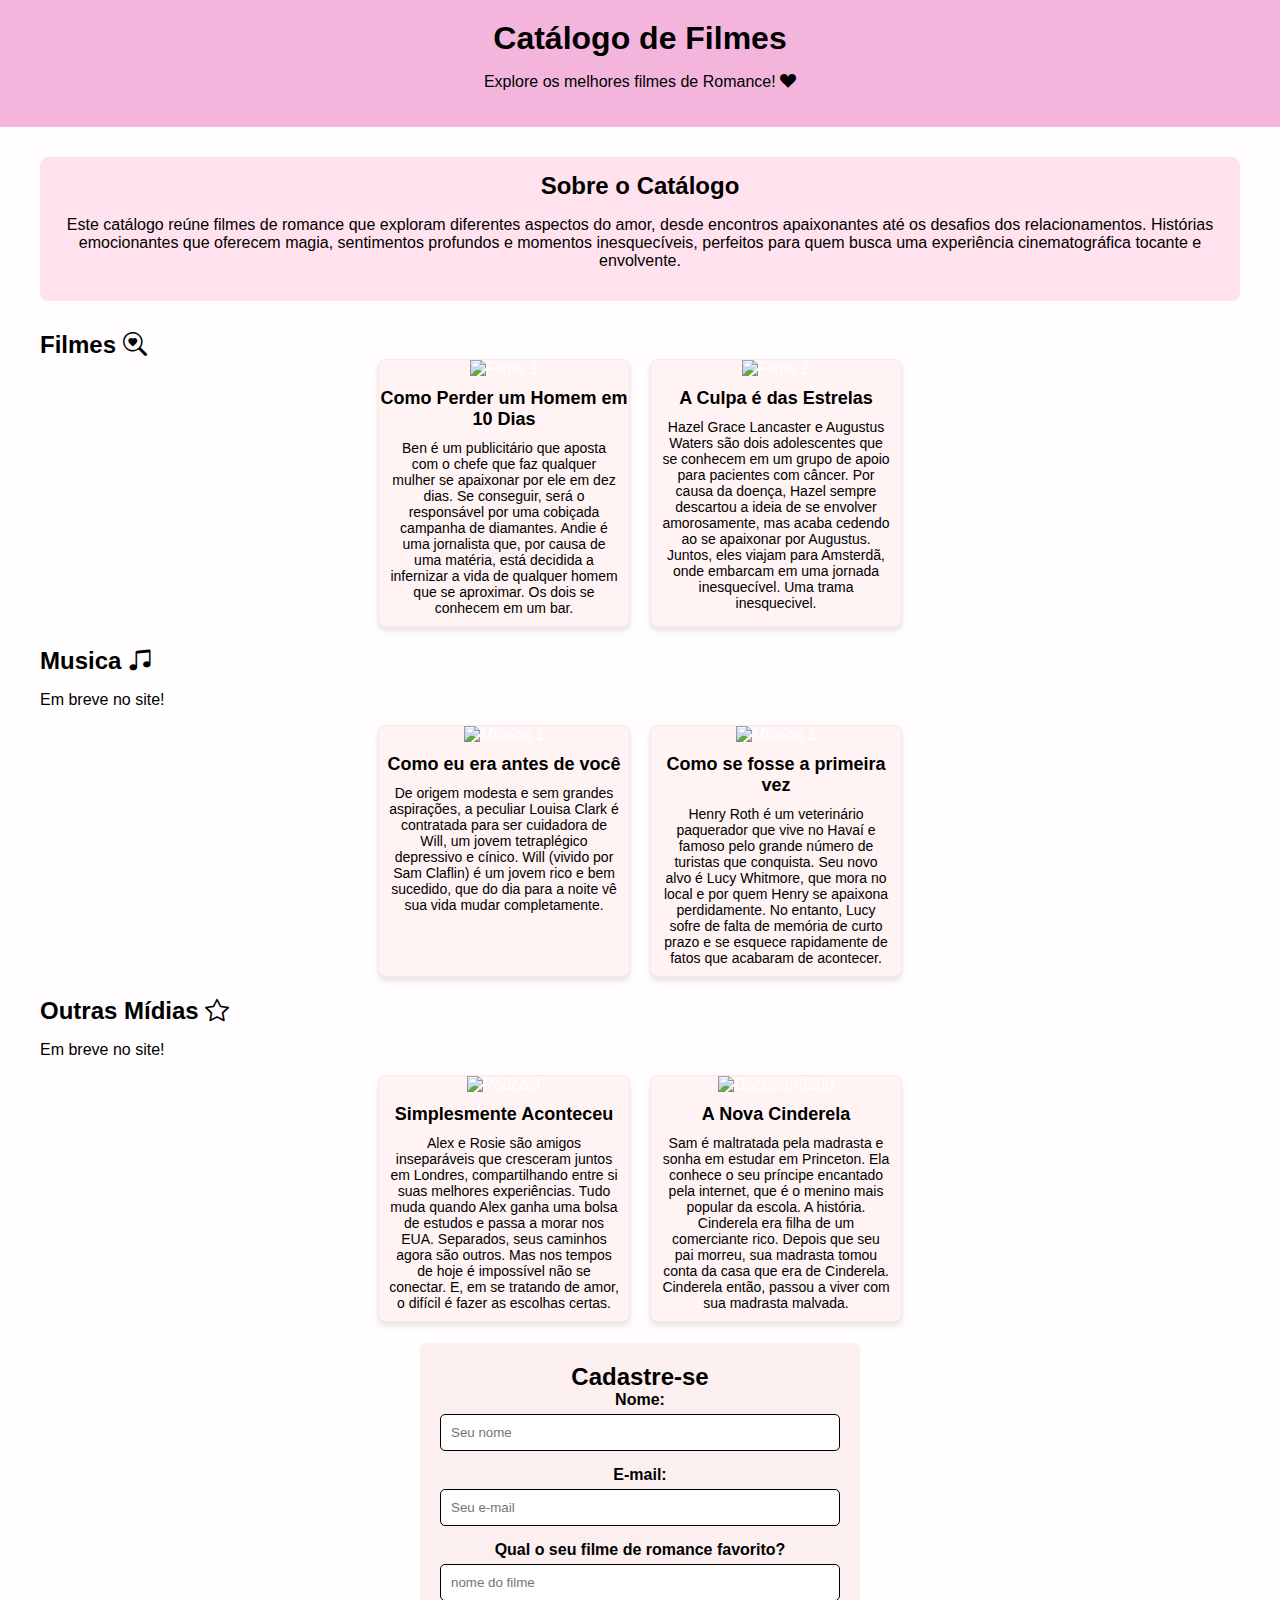
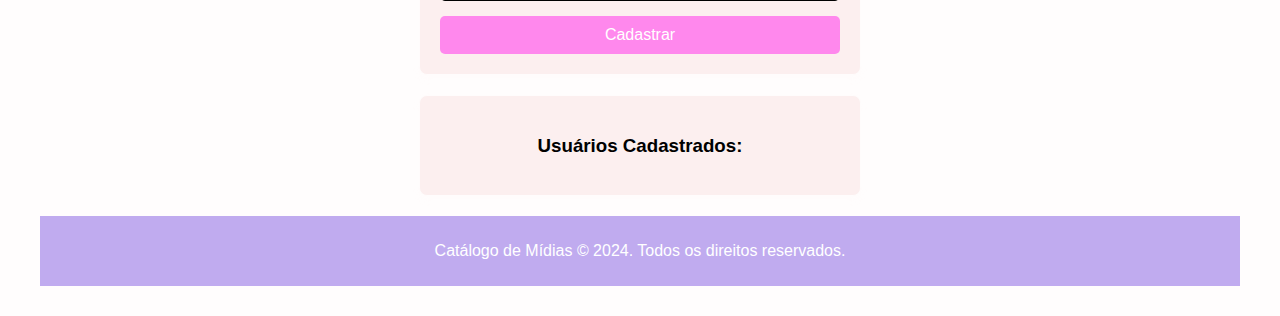
==== index_Luiza.html @ 7877fc31 "README" ====
<!DOCTYPE html>
<html lang="pt-br">
<head>
    <meta charset="UTF-8">
    <meta name="viewport" content="width=device-width, initial-scale=1.0">
    <title>Catálogo de Mídias</title>
    <link href="https://cdn.jsdelivr.net/npm/bootstrap-icons/font/bootstrap-icons.css" rel="stylesheet">
    <link rel="stylesheet" href="css/Styles_Luiza.css">
    <script src="js/script.js"></script>
</head>
<body>
    <header>
        <h1>Catálogo de Filmes</h1>
        <p>Explore os melhores filmes de Romance! <i class="bi bi-suit-heart-fill"></i></p>
    </header>

    <div class="container">
        <section class="intro">
            <h2>Sobre o Catálogo</h2>
            <p>Este catálogo reúne filmes de romance que exploram diferentes aspectos do amor, desde encontros apaixonantes até os desafios dos relacionamentos. Histórias emocionantes que oferecem magia, sentimentos profundos e momentos inesquecíveis, perfeitos para quem busca uma experiência cinematográfica tocante e envolvente.</p>
        </section>

        <section class="category">
            <h2>Filmes <i class="bi bi-search-heart"></i></h2>
            <div class="grid">
                <div class="card">
                    <a href="https://youtu.be/3IDeifYOCvM?feature=shared" target="_blank">
                    <img src="https://i0.wp.com/www.cinemadebuteco.com.br/wp-content/uploads/2016/06/filmes-de-romance-dos-anos-2000-como-perder-um-homem-em-dez-dias.jpg" alt="Filme 1" width="300">
                    </a>
                    <h3>Como Perder um Homem em 10 Dias</h3>
                    <p>Ben é um publicitário que aposta com o chefe que faz qualquer mulher se apaixonar por ele em dez dias. Se conseguir, será o responsável por uma cobiçada campanha de diamantes.
                        Andie é uma jornalista que, por causa de uma matéria, está decidida a infernizar a vida de qualquer homem que se aproximar. Os dois se conhecem em um bar.</p>
                </div>
                <div class="card">
                    <a href="https://youtu.be/lFOOZJ1UChg?feature=shared" target="_blank">
                    <img src="https://i.pinimg.com/236x/8b/e1/f4/8be1f44589e36cc24a31ab609db480d3.jpg" alt="Filme 2" width="300">
                    </a>
                    <h3>A Culpa é das Estrelas</h3>
                    <p>Hazel Grace Lancaster e Augustus Waters são dois adolescentes que se conhecem em um grupo de apoio para pacientes com câncer. 
                        Por causa da doença, Hazel sempre descartou a ideia de se envolver amorosamente, mas acaba cedendo ao se apaixonar por Augustus. Juntos, eles viajam para Amsterdã, onde embarcam em uma jornada inesquecível. Uma trama inesquecivel.</p>
                </div>
            </div>
        </section>

        <section class="category">
            <h2>Musica <i class="bi bi-music-note-beamed"></i></h2>
            <p>Em breve no site!</p>
            <div class="grid">
                <div class="card">
                    <a href="https://youtu.be/PnqUs3xiAVI?feature=shared" target="_blank">
                    <img src="https://br.web.img3.acsta.net/c_310_420/pictures/16/02/03/19/11/303307.jpg" alt="Música 1" width="300">
                    </a>
                    <h3>Como eu era antes de você</h3>
                    <p>De origem modesta e sem grandes aspirações, a peculiar Louisa Clark é contratada para ser cuidadora de Will, um jovem tetraplégico depressivo e cínico. Will (vivido por Sam Claflin) é um jovem rico e bem sucedido, que do dia para a noite vê sua vida mudar completamente.</p>
                </div>
                <div class="card">
                    <a href="https://youtu.be/YuwH_MHGYdA?feature=shared" target="_blank">
                    <img src="https://ilovealiancas.com.br/wp-content/uploads/2023/05/filme-romantico-como-se-fosse-a-primeira-vez-667x800.jpg" alt="Música 2" width="400">
                    </a>
                    <h3>Como se fosse a primeira vez</h3>
                    <p>Henry Roth é um veterinário paquerador que vive no Havaí e famoso pelo grande número de turistas que conquista. Seu novo alvo é Lucy Whitmore, que mora no local e por quem Henry se apaixona perdidamente. 
                        No entanto, Lucy sofre de falta de memória de curto prazo e se esquece rapidamente de fatos que acabaram de acontecer.</p>
                </div>
            </div>
        </section>

        <section class="category">
            <h2>Outras Mídias <i class="bi bi-star"></i></h2>
            <p>Em breve no site!</p>
            <div class="grid">
                <div class="card">
                    <a href="https://youtu.be/cXmiics0BTU?feature=shared" target="_blank">
                    <img src="https://br.web.img3.acsta.net/pictures/14/12/11/15/29/051042.jpg" alt="Podcast" width="300">
                    </a>
                    <h3>Simplesmente Aconteceu</h3>
                    <p>Alex e Rosie são amigos inseparáveis que cresceram juntos em Londres, compartilhando entre si suas melhores experiências. Tudo muda quando Alex ganha uma bolsa de estudos e passa a morar nos EUA.
                        Separados, seus caminhos agora são outros. Mas nos tempos de hoje é impossível não se conectar. E, em se tratando de amor, o difícil é fazer as escolhas certas.</p>
                </div>
                <div class="card">
                    <a href="https://youtu.be/8iAfIoFSNEo?feature=shared" target="_blank">
                    <img src="https://image.tmdb.org/t/p/w500/bf9pjFID3iPmKp31gVRiHN0nK1R.jpg" alt="Documentário" width="300">
                    </a>
                    <h3>A Nova Cinderela</h3>
                    <p>Sam é maltratada pela madrasta e sonha em estudar em Princeton. Ela conhece o seu príncipe encantado pela internet, que é o menino mais popular da escola. A história. Cinderela era filha de um comerciante rico. Depois que seu pai morreu, sua madrasta tomou conta da casa que era de Cinderela. Cinderela então, passou a viver com sua madrasta malvada.</p>
                </div>
            </div>
        </section>

        <section class="form-section">
            <h2>Cadastre-se</h2>
            <form>
                <label for="name">Nome:</label>
                <input type="text" id="name" name="name" placeholder="Seu nome" required>

                <label for="email">E-mail:</label>
                <input type="email" id="email" name="email" placeholder="Seu e-mail" required>

                <label for="filme">Qual o seu filme de romance favorito?</label>
                <input type="text" id="filme" name="filme" placeholder="nome do filme" required>

                <button type="submit">Cadastrar</button>
            </form>

</section>

<section class="form-section">
    <div id="user-list">
        <h3>Usuários Cadastrados:</h3>
        <ul></ul>
</div>
</section>

<script src="script.js"></script>
    <footer>
        <p>Catálogo de Mídias &copy; 2024. Todos os direitos reservados.</p>
    </footer>
</body>
</html>
---- css/Styles_Luiza.css ----
/* Estilo geral */
body {
    font-family: Arial, sans-serif;
    margin: 0;
    padding: 0;
    background-color: #fffdfd;
    color: #000000;
}

header {
    background-color: #f3b5dc;
    color: rgb(0, 0, 0);
    text-align: center;
    padding: 20px;
}

h1, h2 {
    margin: 0;
    font-weight: 600;
}

.container {
    max-width: 1200px;
    margin: 20px auto;
    padding: 10px;
}

.intro {
    text-align: center;
    margin-bottom: 30px;
    background: #ffe2ed;
    padding: 15px;
    border-radius: 8px;
}

.category {
    margin-bottom: 20px;
}

.grid {
    display: flex;
    flex-wrap: wrap;
    gap: 20px;
    justify-content: center;
}

.card {
    background: rgb(255, 243, 243);
    border: 1px solid #fae7e7;
    border-radius: 8px;
    box-shadow: 0 4px 6px rgba(0, 0, 0, 0.1);
    overflow: hidden;
    max-width: 250px;
    text-align: center;
}

.card img {
    width: 100%;
    height: auto;
}

.card h3 {
    margin: 10px 0;
    font-size: 18px;
}

.card p {
    font-size: 14px;
    color: #000000;
    margin: 0 10px 10px;
}

.form-section {
    background: #fcefef;
    padding: 20px;
    border: 1px solid #fffcfc;
    border-radius: 8px;
    box-shadow: 0 4px 6px rgba(253, 249, 249, 0.1);
    max-width: 400px;
    margin: 20px auto;
    text-align: center;
}

form {
    display: flex;
    flex-direction: column;
}

form label {
    margin-bottom: 5px;
    font-weight: bold;
}

form input {
    padding: 10px;
    margin-bottom: 15px;
    border: 1px solid #000000;
    border-radius: 5px;
}

form button {
    padding: 10px;
    background-color: #ff71ecd0;
    color: rgb(255, 255, 255);
    border: none;
    border-radius: 5px;
    cursor: pointer;
    font-size: 16px;
}

form button:hover {
    background-color: #bb95e4;
}

footer {
    background-color: #9673e698;
    color: rgb(255, 255, 255);
    text-align: center;
    padding: 10px;
    margin-top: 20px;
}

a {
    color: #ffffff;
    text-decoration: none;
}

a:hover {
    text-decoration: underline;
}
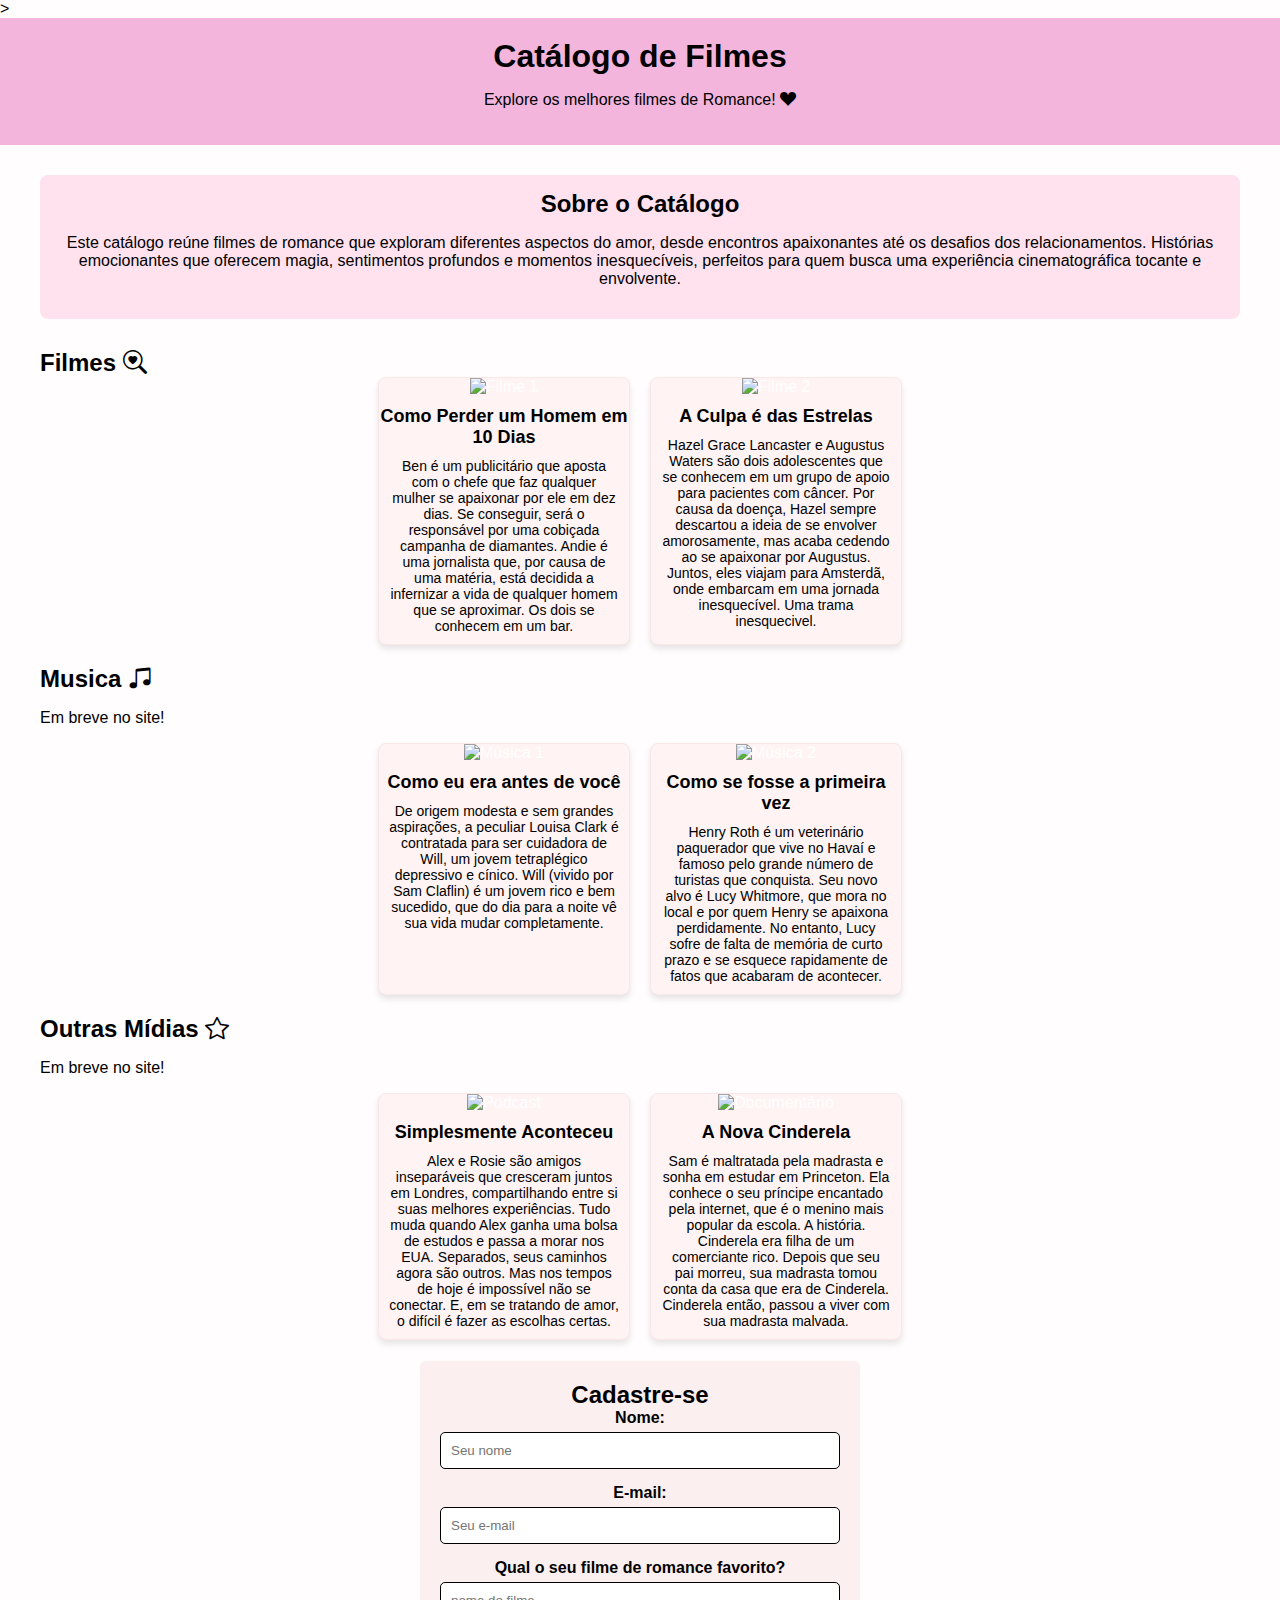
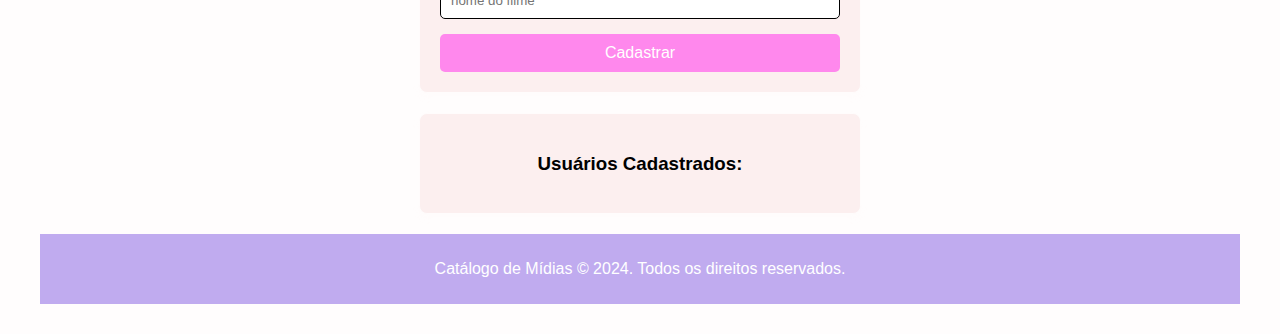
==== commit 632154b3: "dskmodkmojnnkjmo" ====
--- a/index_Luiza.html
+++ b/index_Luiza.html
@@ -1,118 +1,247 @@
 <!DOCTYPE html>
+<!--DOCTYPE html = "Ele indica para o navegador qual versão do HTML deve ser utilizada para exibir a página."-->
 <html lang="pt-br">
+<!--Inicio do html = "Funciona como uma espécie de esqueleto ou estrutura básica que define como organizar e exibir os elementos de uma página."-->>
 <head>
+    <!--inicio da HEAD = "Providencia informações gerais (metadados) sobre o documento, incluindo seu título e links para scripts e folhas de estilos."-->
     <meta charset="UTF-8">
+    <!--meta charset = "Define a codificação de caracteres do documento como UTF-8 que é binaria"-->
     <meta name="viewport" content="width=device-width, initial-scale=1.0">
+    <!--name="viewreport" = "Especifica o tipo de metodo que esta sendo definido"-->
+    <!--content= "Define as propriedades da viewreport"-->
+    <!--width=device-width = "Define a largura do viewreport igual a do dispositivo"-->
+    <!--initial-scale=1.0 = "Nivel de zoom da pagina quando iniciada"-->
     <title>Catálogo de Mídias</title>
+    <!--title = "Titulo do documento"-->
     <link href="https://cdn.jsdelivr.net/npm/bootstrap-icons/font/bootstrap-icons.css" rel="stylesheet">
+    <!--link href = "Vincula a recursos externos"-->
+    <!--rel= "stylesheet" = "Especifica a relação entre html e o que foi vinculado.Neste caso, indica uma folha de estilo."-->
     <link rel="stylesheet" href="css/Styles_Luiza.css">
+    <!--link rel= "stylesheet"= Informa o arquivo especifico-->
+    <!--href= styles.css = "Especifica o caminho para o arquivo"-->
     <script src="js/script.js"></script>
+    <!--script src = "Adiciona o javaScript ao projeto e o source especifica o caminho"-->
 </head>
+<!--Fim da HEAD-->
 <body>
+    <!--body = "Contém o corpo de um documento HTML, que é exibido pelo navegador em sua janela, ou seja, todo o conteúdo visível do site."-->
     <header>
+        <!--header = "O elemento header é um bloco de conteúdo que pode conter um ou mais elementos h1 até , h6 , campo de busca, elementos de navegação, um logo ou banner, uma introdução, um pequeno prefácio ou um índice em formato de lista."-->
         <h1>Catálogo de Filmes</h1>
+        <!--h1 = "É a mais importante da página e deve ser atribuída ao título principal do conteúdo."-->
         <p>Explore os melhores filmes de Romance! <i class="bi bi-suit-heart-fill"></i></p>
+        <!--p = "A tag "p" é utilizada para demarcar um parágrafo."-->
+        <!--i = "representa uma parte do texto que é destacada do restante por algum motivo"-->
     </header>
+    <!--header = "Fim da header"-->
 
     <div class="container">
+        <!--Inicio da div class="container" = "Separar os conteúdos do código HTML em divisões de espaço/conjunto."-->
         <section class="intro">
+            <!--Inicio da section class="intro" = "Representa uma seção genérica contida em um documento HTML, geralmente com um título, quando não existir um elemento semântico mais específico para representá-lo."-->
             <h2>Sobre o Catálogo</h2>
+            <!--h2 = "Representam os subtítulos."-->
             <p>Este catálogo reúne filmes de romance que exploram diferentes aspectos do amor, desde encontros apaixonantes até os desafios dos relacionamentos. Histórias emocionantes que oferecem magia, sentimentos profundos e momentos inesquecíveis, perfeitos para quem busca uma experiência cinematográfica tocante e envolvente.</p>
-        </section>
+            <!--p = "Utilizada para demarcar um parágrafo"-->
+        </section>
+        <!--section = "Fim da section"-->
 
         <section class="category">
+            <!--Inicio da section class="category" = "Representa uma seção genérica contida em um documento HTML, geralmente com um título, quando não existir um elemento semântico mais específico para representá-lo."-->
             <h2>Filmes <i class="bi bi-search-heart"></i></h2>
+            <!--h2 = "Representam os subtítulos."-->
+            <!--i = "Representa uma parte do texto que é destacada do restante"-->
             <div class="grid">
-                <div class="card">
+               <!--Inicio da div class="grid" = "Separar os conteúdos do código HTML em divisões de espaço/conjunto."--> 
+                <div class="card">
+                    <!--Inicio da div class="card" = "separar os conteúdos do código HTML em divisões de espaço/conjunto."-->
                     <a href="https://youtu.be/3IDeifYOCvM?feature=shared" target="_blank">
+                        <!--a href = "É usado no HTML para fazer referência a uma URL externa, seja um link ou um arquivo."-->
+                        <!--target="blank" = "Gera um comando para o navegador abrir uma nova guia ou janela quando o usuário clica nesse link. "-->
                     <img src="https://i0.wp.com/www.cinemadebuteco.com.br/wp-content/uploads/2016/06/filmes-de-romance-dos-anos-2000-como-perder-um-homem-em-dez-dias.jpg" alt="Filme 1" width="300">
-                    </a>
+                     <!--img src = "É utilizado para inserir imagens em uma página HTML."-->
+                     <!--alt = " É utilizado para descrever o conteúdo de uma imagem."-->
+                     <!--width = "Determina a largura da área de conteúdo de um elemento."-->
+                    </a>
+                    <!--Fim da tag-->
                     <h3>Como Perder um Homem em 10 Dias</h3>
+                    <!--h3 = "É o elemento utilizado para subtítulos de nível inferior, geralmente usados dentro das seções criadas pelos H2s"-->
                     <p>Ben é um publicitário que aposta com o chefe que faz qualquer mulher se apaixonar por ele em dez dias. Se conseguir, será o responsável por uma cobiçada campanha de diamantes.
-                        Andie é uma jornalista que, por causa de uma matéria, está decidida a infernizar a vida de qualquer homem que se aproximar. Os dois se conhecem em um bar.</p>
-                </div>
-                <div class="card">
+                        Andie é uma jornalista que, por causa de uma matéria, está decidida a infernizar a vida de qualquer homem que se aproximar. Os dois se conhecem em um bar.</p> 
+                </div>
+                <!--Fim da div-->        
+                <div class="card">
+                    <!--Inicio da div class="card" = "separar os conteúdos do código HTML em divisões de espaço/conjunto."-->
                     <a href="https://youtu.be/lFOOZJ1UChg?feature=shared" target="_blank">
+                        <!--a href = "É usado no HTML para fazer referência a uma URL externa, seja um link ou um arquivo."-->
+                        <!--target="blank" = "Gera um comando para o navegador abrir uma nova guia ou janela quando o usuário clica nesse link. "-->
                     <img src="https://i.pinimg.com/236x/8b/e1/f4/8be1f44589e36cc24a31ab609db480d3.jpg" alt="Filme 2" width="300">
-                    </a>
+                    <!--img src = "É utilizado para inserir imagens em uma página HTML."-->
+                    <!--alt = " É utilizado para descrever o conteúdo de uma imagem."-->
+                    <!--width = "Determina a largura da área de conteúdo de um elemento."-->
+                    </a>
+                    <!--Fim da tag-->
                     <h3>A Culpa é das Estrelas</h3>
+                    <!--h3 = "É o elemento utilizado para subtítulos de nível inferior, geralmente usados dentro das seções criadas pelos H2s" -->
                     <p>Hazel Grace Lancaster e Augustus Waters são dois adolescentes que se conhecem em um grupo de apoio para pacientes com câncer. 
                         Por causa da doença, Hazel sempre descartou a ideia de se envolver amorosamente, mas acaba cedendo ao se apaixonar por Augustus. Juntos, eles viajam para Amsterdã, onde embarcam em uma jornada inesquecível. Uma trama inesquecivel.</p>
-                </div>
+                    <!--p = "Utilizada para demarcar um parágrafo"-->
+                </div>
+                <!--Fim da div-->
             </div>
-        </section>
-
+            <!--Fim da div-->
+        </section>
+        <!--Fim da section-->
         <section class="category">
+        <!--Inicio da section class="category" = "Representa uma seção genérica contida em um documento HTML, geralmente com um título, quando não existir um elemento semântico mais específico para representá-lo."-->
             <h2>Musica <i class="bi bi-music-note-beamed"></i></h2>
+             <!--h2 = "Representam os subtítulos."-->
+             <!--i = "Representa uma parte do texto que é destacada do restante"-->
             <p>Em breve no site!</p>
+             <!--p = "Utilizada para demarcar um parágrafo"-->
             <div class="grid">
-                <div class="card">
+                 <!--Inicio da div class="grid" = "Separar os conteúdos do código HTML em divisões de espaço/conjunto."--> 
+                <div class="card">
+                    <!--Inicio da div class="card" = "separar os conteúdos do código HTML em divisões de espaço/conjunto."-->
                     <a href="https://youtu.be/PnqUs3xiAVI?feature=shared" target="_blank">
+                        <!--a href = "É usado no HTML para fazer referência a uma URL externa, seja um link ou um arquivo."-->
+                        <!--target="blank" = "Gera um comando para o navegador abrir uma nova guia ou janela quando o usuário clica nesse link. "-->
                     <img src="https://br.web.img3.acsta.net/c_310_420/pictures/16/02/03/19/11/303307.jpg" alt="Música 1" width="300">
-                    </a>
+                    <!--img src = "É utilizado para inserir imagens em uma página HTML."-->
+                    <!--alt = " É utilizado para descrever o conteúdo de uma imagem."-->
+                    <!--width = "Determina a largura da área de conteúdo de um elemento."-->
+                    </a>
+                    <!--Fim da tag-->
                     <h3>Como eu era antes de você</h3>
+                    <!--h3 = "É o elemento utilizado para subtítulos de nível inferior, geralmente usados dentro das seções criadas pelos H2s" -->
                     <p>De origem modesta e sem grandes aspirações, a peculiar Louisa Clark é contratada para ser cuidadora de Will, um jovem tetraplégico depressivo e cínico. Will (vivido por Sam Claflin) é um jovem rico e bem sucedido, que do dia para a noite vê sua vida mudar completamente.</p>
-                </div>
-                <div class="card">
+                    <!--p = "Utilizada para demarcar um parágrafo"-->
+                </div>
+                <!--Fim da div-->
+                <div class="card">
+                <!--Inicio da div class="card" = "separar os conteúdos do código HTML em divisões de espaço/conjunto."-->
                     <a href="https://youtu.be/YuwH_MHGYdA?feature=shared" target="_blank">
+                        <!--a href = "É usado no HTML para fazer referência a uma URL externa, seja um link ou um arquivo."-->
+                        <!--target="blank" = "Gera um comando para o navegador abrir uma nova guia ou janela quando o usuário clica nesse link. "-->
                     <img src="https://ilovealiancas.com.br/wp-content/uploads/2023/05/filme-romantico-como-se-fosse-a-primeira-vez-667x800.jpg" alt="Música 2" width="400">
-                    </a>
+                    <!--img src = "É utilizado para inserir imagens em uma página HTML."-->
+                    <!--alt = " É utilizado para descrever o conteúdo de uma imagem."-->
+                    <!--width = "Determina a largura da área de conteúdo de um elemento."-->
+                    </a>
+                    <!--Fim da tag-->
                     <h3>Como se fosse a primeira vez</h3>
+                    <!--h3 = "É o elemento utilizado para subtítulos de nível inferior, geralmente usados dentro das seções criadas pelos H2s" -->
                     <p>Henry Roth é um veterinário paquerador que vive no Havaí e famoso pelo grande número de turistas que conquista. Seu novo alvo é Lucy Whitmore, que mora no local e por quem Henry se apaixona perdidamente. 
                         No entanto, Lucy sofre de falta de memória de curto prazo e se esquece rapidamente de fatos que acabaram de acontecer.</p>
-                </div>
+                        <!--p = "Utilizada para demarcar um parágrafo"-->
+                </div>
+                <!--Fim da div-->
             </div>
-        </section>
+            <!--Fim da div-->
+        </section>
+        <!--Fim da section-->
 
         <section class="category">
+        <!--Inicio da section class="category" = "Representa uma seção genérica contida em um documento HTML, geralmente com um título, quando não existir um elemento semântico mais específico para representá-lo."-->
             <h2>Outras Mídias <i class="bi bi-star"></i></h2>
+             <!--h2 = "Representam os subtítulos."-->
+             <!--i = "Representa uma parte do texto que é destacada do restante"-->
             <p>Em breve no site!</p>
+            <!--p = "Utilizada para demarcar um parágrafo"-->
             <div class="grid">
-                <div class="card">
+            <!--Inicio da div class="grid" = "Separar os conteúdos do código HTML em divisões de espaço/conjunto."--> 
+                <div class="card">
+                <!--Inicio da div class="card" = "separar os conteúdos do código HTML em divisões de espaço/conjunto."-->
                     <a href="https://youtu.be/cXmiics0BTU?feature=shared" target="_blank">
+                    <!--a href = "É usado no HTML para fazer referência a uma URL externa, seja um link ou um arquivo."-->
+                    <!--target="blank" = "Gera um comando para o navegador abrir uma nova guia ou janela quando o usuário clica nesse link. "-->
                     <img src="https://br.web.img3.acsta.net/pictures/14/12/11/15/29/051042.jpg" alt="Podcast" width="300">
-                    </a>
+                    <!--img src = "É utilizado para inserir imagens em uma página HTML."-->
+                    <!--alt = " É utilizado para descrever o conteúdo de uma imagem."-->
+                    <!--width = "Determina a largura da área de conteúdo de um elemento."-->
+                    </a>
+                    <!--Fim da tag-->
                     <h3>Simplesmente Aconteceu</h3>
+                    <!--h3 = "É o elemento utilizado para subtítulos de nível inferior, geralmente usados dentro das seções criadas pelos H2s" -->
                     <p>Alex e Rosie são amigos inseparáveis que cresceram juntos em Londres, compartilhando entre si suas melhores experiências. Tudo muda quando Alex ganha uma bolsa de estudos e passa a morar nos EUA.
                         Separados, seus caminhos agora são outros. Mas nos tempos de hoje é impossível não se conectar. E, em se tratando de amor, o difícil é fazer as escolhas certas.</p>
-                </div>
-                <div class="card">
+                    <!--p = "Utilizada para demarcar um parágrafo"-->
+                </div>
+                <!--Fim da div-->
+                <div class="card">
+                <!--Inicio da div class="card" = "separar os conteúdos do código HTML em divisões de espaço/conjunto."-->
                     <a href="https://youtu.be/8iAfIoFSNEo?feature=shared" target="_blank">
+                    <!--a href = "É usado no HTML para fazer referência a uma URL externa, seja um link ou um arquivo."-->
+                    <!--target="blank" = "Gera um comando para o navegador abrir uma nova guia ou janela quando o usuário clica nesse link. "-->
                     <img src="https://image.tmdb.org/t/p/w500/bf9pjFID3iPmKp31gVRiHN0nK1R.jpg" alt="Documentário" width="300">
-                    </a>
+                    <!--img src = "É utilizado para inserir imagens em uma página HTML."-->
+                    <!--alt = " É utilizado para descrever o conteúdo de uma imagem."-->
+                    <!--width = "Determina a largura da área de conteúdo de um elemento."-->
+                    </a>
+                     <!--Fim da tag-->
                     <h3>A Nova Cinderela</h3>
+                    <!--h3 = "É o elemento utilizado para subtítulos de nível inferior, geralmente usados dentro das seções criadas pelos H2s" -->
                     <p>Sam é maltratada pela madrasta e sonha em estudar em Princeton. Ela conhece o seu príncipe encantado pela internet, que é o menino mais popular da escola. A história. Cinderela era filha de um comerciante rico. Depois que seu pai morreu, sua madrasta tomou conta da casa que era de Cinderela. Cinderela então, passou a viver com sua madrasta malvada.</p>
-                </div>
+                    <!--p = "Utilizada para demarcar um parágrafo"-->
+                </div>
+                <!--Fim da div--> 
             </div>
-        </section>
+            <!--Fim da div-->
+        </section>
+        <!--Fim da section-->
 
         <section class="form-section">
+            <!--Inicio da section class="form-section" = "Representa uma seção genérica contida em um documento HTML, geralmente com um título, quando não existir um elemento semântico mais específico para representá-lo."-->
             <h2>Cadastre-se</h2>
-            <form>
+            <!--h2 = "Representam os subtítulos."-->
+            <form id="userForm">
+            <!--Inicio da form id = "Essa tag indica que estamos iniciando um formulário"-->
                 <label for="name">Nome:</label>
+                <!--label for = "Representa uma legenda para um item em uma interface de usuário. "-->
                 <input type="text" id="name" name="name" placeholder="Seu nome" required>
+                <!--input type = "É usado para criar controles interativos para formulários baseados na web para receber dados do usuário."-->
 
                 <label for="email">E-mail:</label>
+                <!--label for = "Representa uma legenda para um item em uma interface de usuário. "-->
                 <input type="email" id="email" name="email" placeholder="Seu e-mail" required>
+                <!--input type = "É usado para criar controles interativos para formulários baseados na web para receber dados do usuário."-->
 
                 <label for="filme">Qual o seu filme de romance favorito?</label>
+                <!--label for = "Representa uma legenda para um item em uma interface de usuário. "-->
                 <input type="text" id="filme" name="filme" placeholder="nome do filme" required>
+               <!--input type = "É usado para criar controles interativos para formulários baseados na web para receber dados do usuário."-->
 
                 <button type="submit">Cadastrar</button>
+                <!--button type = "É um elemento HTML representado visualmente por um botão clicável. É um elemento muito útil em formulários ou em qualquer parte de uma página web."-->
             </form>
+            <!--Fim da form-->
 
 </section>
-
+<!--Fim da section-->
 <section class="form-section">
+ <!--Inicio da section class="form-section" = "Representa uma seção genérica contida em um documento HTML, geralmente com um título, quando não existir um elemento semântico mais específico para representá-lo."-->
+
     <div id="user-list">
+    <!--div id = "Para agrupar elementos para fins de estilos (usando class ou id), ou porque eles compartilham valores de atributos."-->
         <h3>Usuários Cadastrados:</h3>
+         <!--h3 = "É o elemento utilizado para subtítulos de nível inferior, geralmente usados dentro das seções criadas pelos H2s" -->
+
         <ul></ul>
+        <!--ul = "é utilizada para criar uma lista não ordenada, ou seja, com elementos que não precisam aparecer em sequência."-->
 </div>
+<!--Fim da div-->
 </section>
+<!--Fim da section-->
 
 <script src="script.js"></script>
+<!--script src = "São usadas dentro de arquivos HTML para incorporar JavaScript."-->
     <footer>
+    <!--Inicio do footer = "É a última parte a ser vista por um visitante, que chegou ao final da página"-->
         <p>Catálogo de Mídias &copy; 2024. Todos os direitos reservados.</p>
+         <!--p = "Utilizada para demarcar um parágrafo"-->
     </footer>
+    <!--Fim do footer-->
 </body>
-</html>+<!--Fim do body-->
+</html>
+<!--Fim do html-->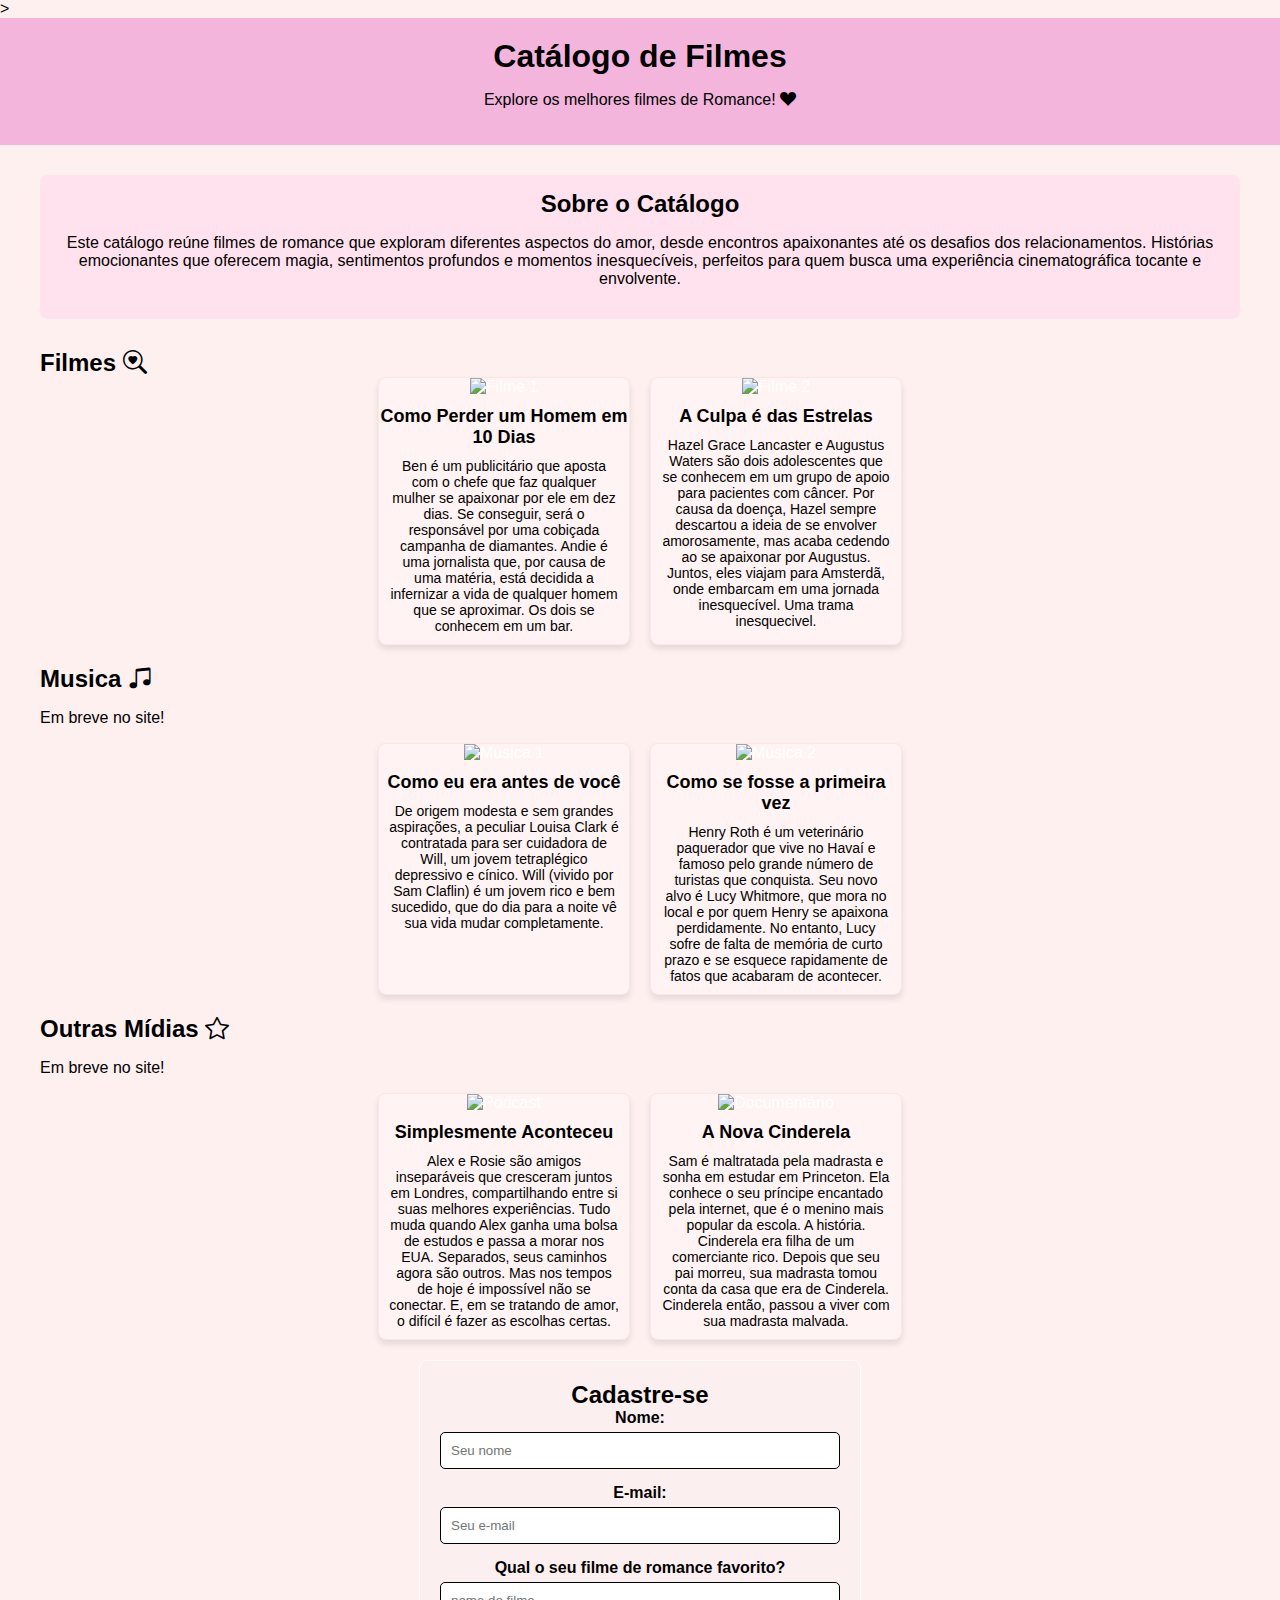
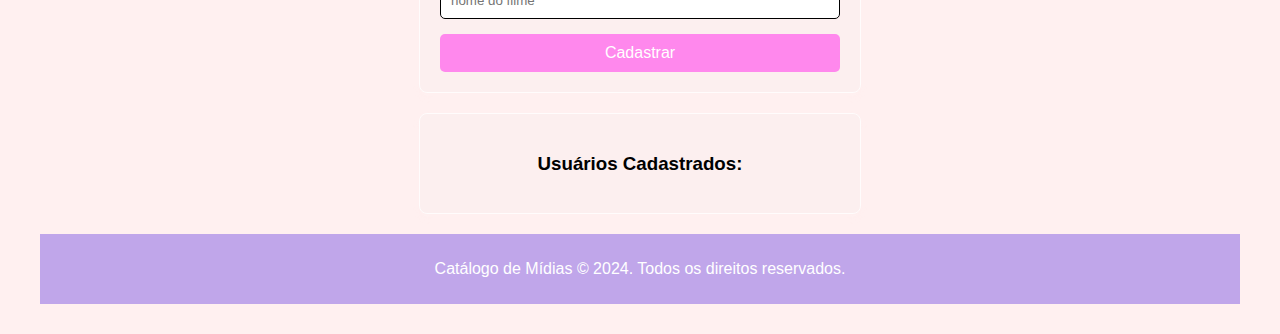
==== commit c3691db8: "Update" ====
--- a/index_Luiza.html
+++ b/index_Luiza.html
@@ -37,8 +37,10 @@
 
     <div class="container">
         <!--Inicio da div class="container" = "Separar os conteúdos do código HTML em divisões de espaço/conjunto."-->
+        <!--container = "Centralizador que limita largura"-->
         <section class="intro">
             <!--Inicio da section class="intro" = "Representa uma seção genérica contida em um documento HTML, geralmente com um título, quando não existir um elemento semântico mais específico para representá-lo."-->
+            <!--intro = ""-->
             <h2>Sobre o Catálogo</h2>
             <!--h2 = "Representam os subtítulos."-->
             <p>Este catálogo reúne filmes de romance que exploram diferentes aspectos do amor, desde encontros apaixonantes até os desafios dos relacionamentos. Histórias emocionantes que oferecem magia, sentimentos profundos e momentos inesquecíveis, perfeitos para quem busca uma experiência cinematográfica tocante e envolvente.</p>
--- a/css/Styles_Luiza.css
+++ b/css/Styles_Luiza.css
@@ -3,7 +3,7 @@
     font-family: Arial, sans-serif;
     margin: 0;
     padding: 0;
-    background-color: #fffdfd;
+    background-color: #fff0f0;
     color: #000000;
 }
 
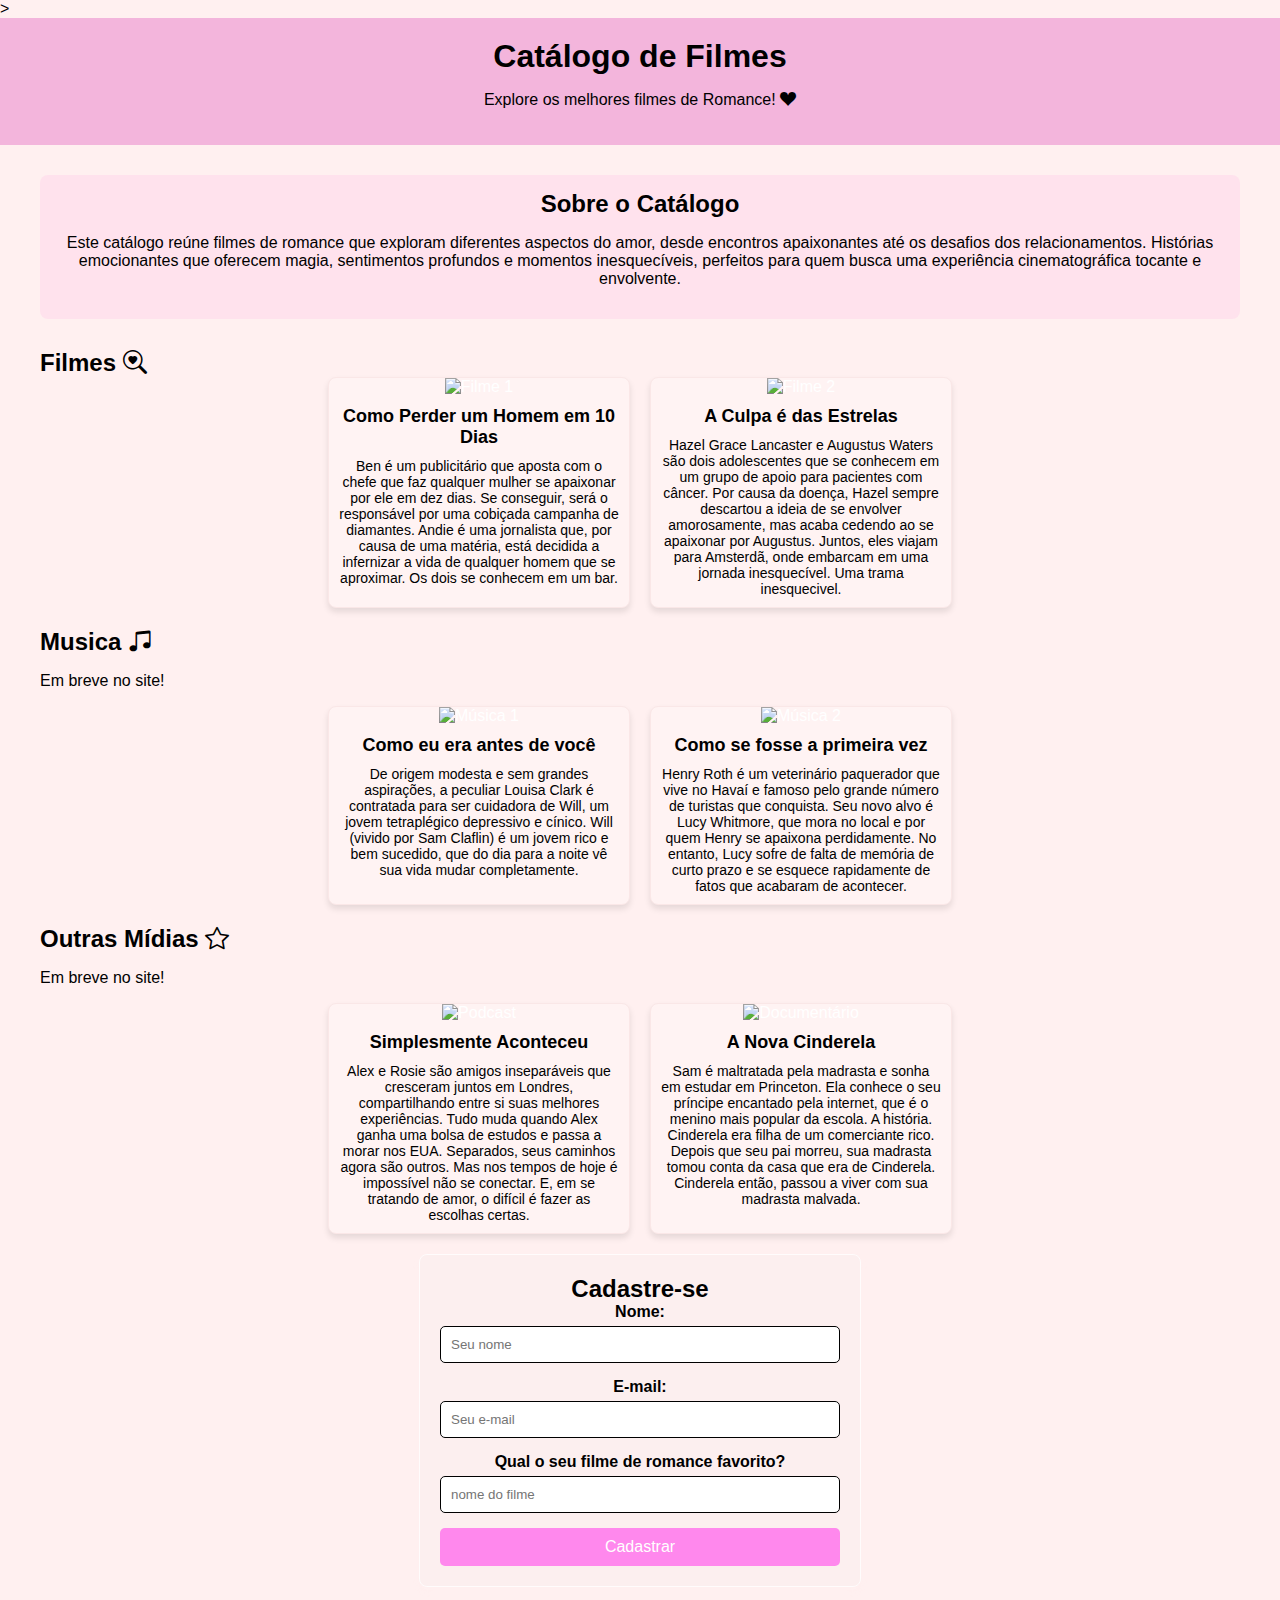
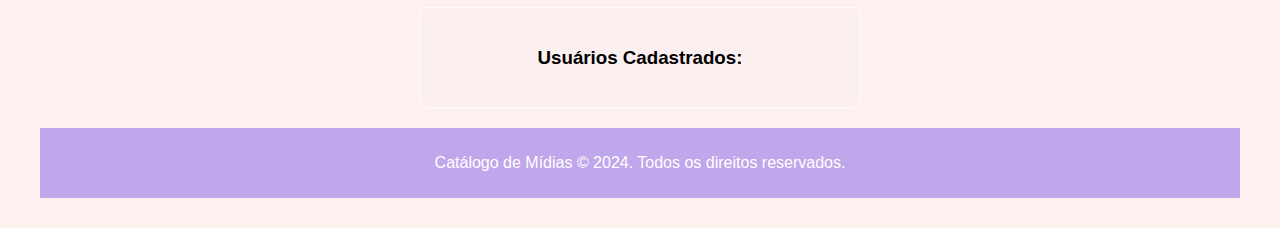
==== commit 493159aa: "Update" ====
--- a/index_Luiza.html
+++ b/index_Luiza.html
@@ -57,7 +57,7 @@
                <!--Inicio da div class="grid" = "Separar os conteúdos do código HTML em divisões de espaço/conjunto."--> 
                 <div class="card">
                     <!--Inicio da div class="card" = "separar os conteúdos do código HTML em divisões de espaço/conjunto."-->
-                    <a href="https://youtu.be/3IDeifYOCvM?feature=shared" target="_blank">
+                    <a href="pages/filmes.html" target="_blank">
                         <!--a href = "É usado no HTML para fazer referência a uma URL externa, seja um link ou um arquivo."-->
                         <!--target="blank" = "Gera um comando para o navegador abrir uma nova guia ou janela quando o usuário clica nesse link. "-->
                     <img src="https://i0.wp.com/www.cinemadebuteco.com.br/wp-content/uploads/2016/06/filmes-de-romance-dos-anos-2000-como-perder-um-homem-em-dez-dias.jpg" alt="Filme 1" width="300">
--- a/css/Styles_Luiza.css
+++ b/css/Styles_Luiza.css
@@ -50,7 +50,17 @@
     border-radius: 8px;
     box-shadow: 0 4px 6px rgba(0, 0, 0, 0.1);
     overflow: hidden;
-    max-width: 250px;
+    max-width: 300px;
+    text-align: center;
+}
+ 
+.atores{
+    background: rgb(255, 243, 243);
+    border: 1px solid #fae7e7;
+    border-radius: 8px;
+    box-shadow: o 4px 6px rgba(0, 0, 0, 0.1);
+    overflow: hidden;
+    max-width: 150px;
     text-align: center;
 }
 
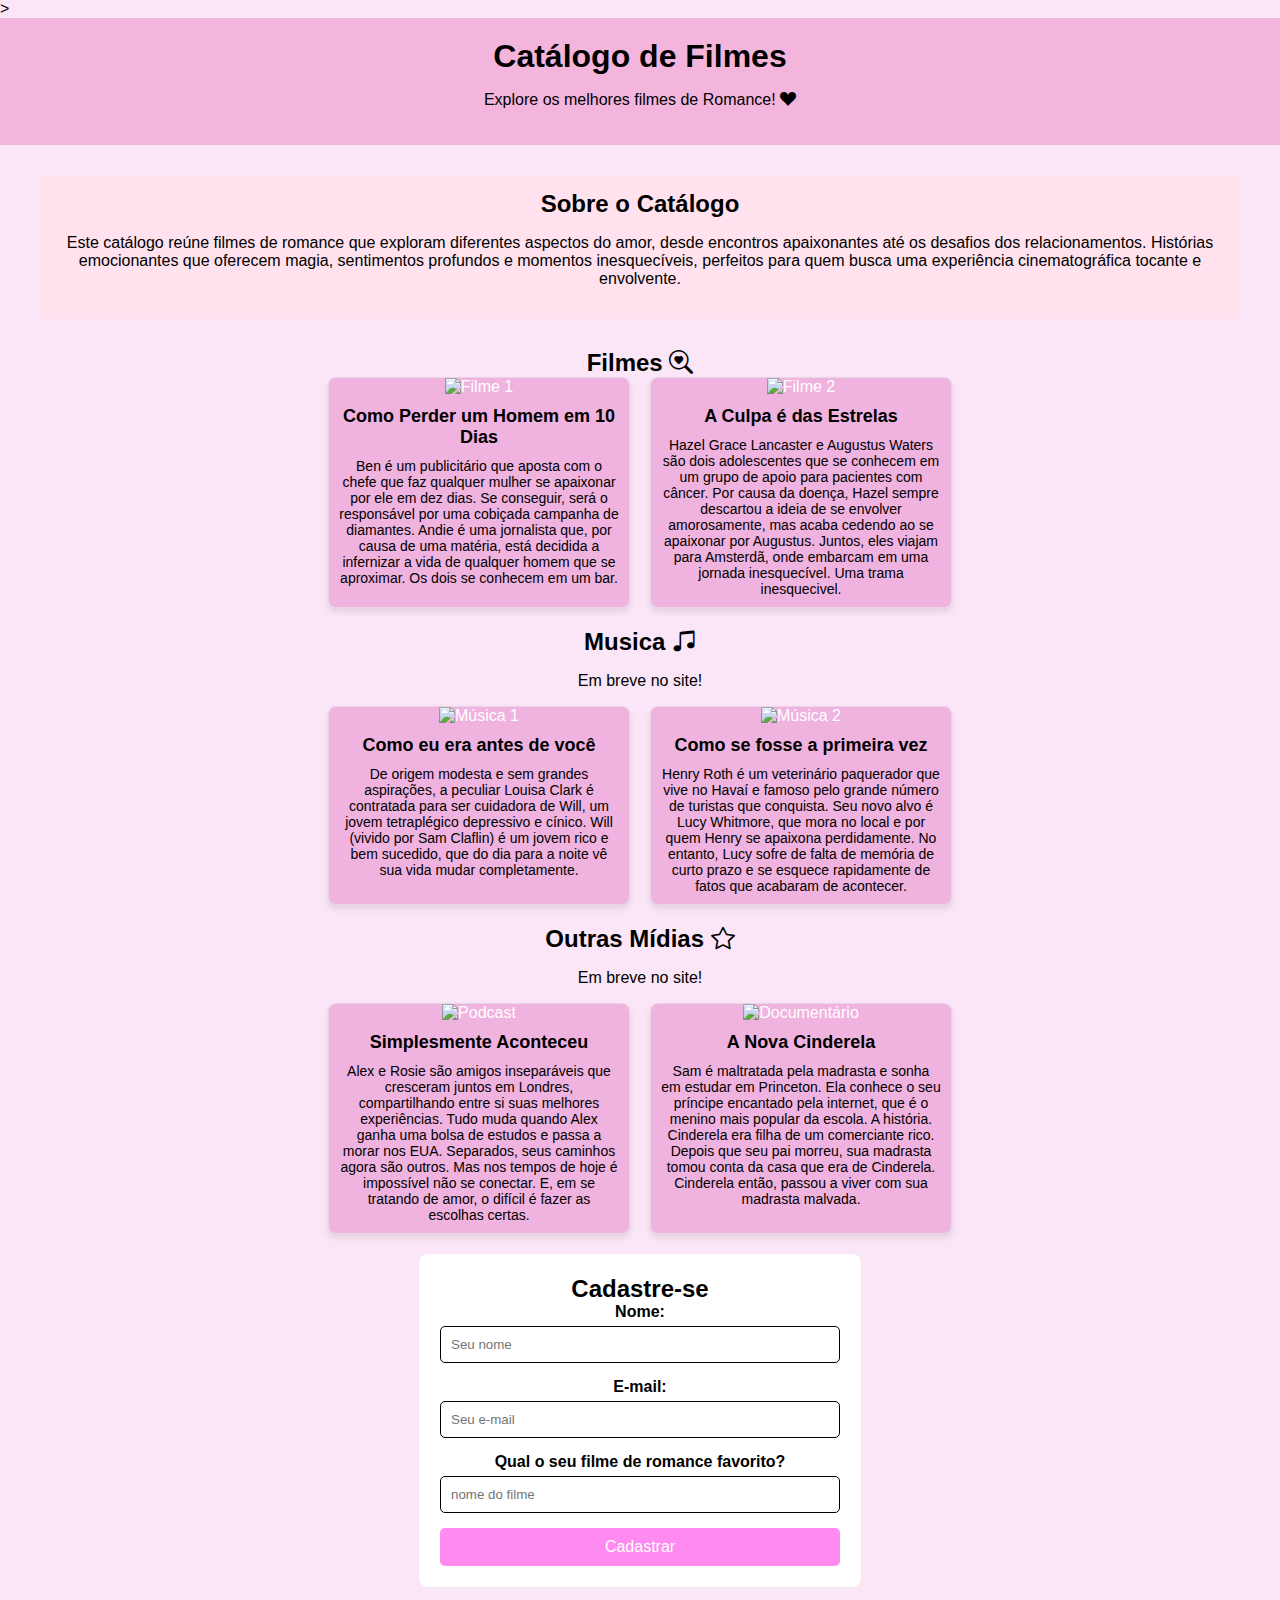
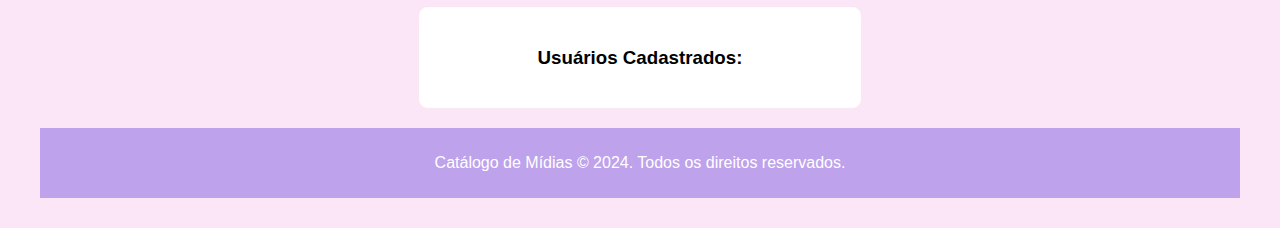
==== commit 8cc7c4cf: "Update" ====
--- a/index_Luiza.html
+++ b/index_Luiza.html
@@ -74,7 +74,7 @@
                 <!--Fim da div-->        
                 <div class="card">
                     <!--Inicio da div class="card" = "separar os conteúdos do código HTML em divisões de espaço/conjunto."-->
-                    <a href="https://youtu.be/lFOOZJ1UChg?feature=shared" target="_blank">
+                    <a href="pages/A culpa é das estrelas" target="_blank">
                         <!--a href = "É usado no HTML para fazer referência a uma URL externa, seja um link ou um arquivo."-->
                         <!--target="blank" = "Gera um comando para o navegador abrir uma nova guia ou janela quando o usuário clica nesse link. "-->
                     <img src="https://i.pinimg.com/236x/8b/e1/f4/8be1f44589e36cc24a31ab609db480d3.jpg" alt="Filme 2" width="300">
@@ -105,7 +105,7 @@
                  <!--Inicio da div class="grid" = "Separar os conteúdos do código HTML em divisões de espaço/conjunto."--> 
                 <div class="card">
                     <!--Inicio da div class="card" = "separar os conteúdos do código HTML em divisões de espaço/conjunto."-->
-                    <a href="https://youtu.be/PnqUs3xiAVI?feature=shared" target="_blank">
+                    <a href="pages/Como eu era antes de você" target="_blank">
                         <!--a href = "É usado no HTML para fazer referência a uma URL externa, seja um link ou um arquivo."-->
                         <!--target="blank" = "Gera um comando para o navegador abrir uma nova guia ou janela quando o usuário clica nesse link. "-->
                     <img src="https://br.web.img3.acsta.net/c_310_420/pictures/16/02/03/19/11/303307.jpg" alt="Música 1" width="300">
@@ -122,7 +122,7 @@
                 <!--Fim da div-->
                 <div class="card">
                 <!--Inicio da div class="card" = "separar os conteúdos do código HTML em divisões de espaço/conjunto."-->
-                    <a href="https://youtu.be/YuwH_MHGYdA?feature=shared" target="_blank">
+                    <a href="pages/Como se fosse a primeira vez" target="_blank">
                         <!--a href = "É usado no HTML para fazer referência a uma URL externa, seja um link ou um arquivo."-->
                         <!--target="blank" = "Gera um comando para o navegador abrir uma nova guia ou janela quando o usuário clica nesse link. "-->
                     <img src="https://ilovealiancas.com.br/wp-content/uploads/2023/05/filme-romantico-como-se-fosse-a-primeira-vez-667x800.jpg" alt="Música 2" width="400">
@@ -154,7 +154,7 @@
             <!--Inicio da div class="grid" = "Separar os conteúdos do código HTML em divisões de espaço/conjunto."--> 
                 <div class="card">
                 <!--Inicio da div class="card" = "separar os conteúdos do código HTML em divisões de espaço/conjunto."-->
-                    <a href="https://youtu.be/cXmiics0BTU?feature=shared" target="_blank">
+                    <a href="pages/Simplesmente Aconteceu" target="_blank">
                     <!--a href = "É usado no HTML para fazer referência a uma URL externa, seja um link ou um arquivo."-->
                     <!--target="blank" = "Gera um comando para o navegador abrir uma nova guia ou janela quando o usuário clica nesse link. "-->
                     <img src="https://br.web.img3.acsta.net/pictures/14/12/11/15/29/051042.jpg" alt="Podcast" width="300">
@@ -172,7 +172,7 @@
                 <!--Fim da div-->
                 <div class="card">
                 <!--Inicio da div class="card" = "separar os conteúdos do código HTML em divisões de espaço/conjunto."-->
-                    <a href="https://youtu.be/8iAfIoFSNEo?feature=shared" target="_blank">
+                    <a href="pages/A Nova Cinderela" target="_blank">
                     <!--a href = "É usado no HTML para fazer referência a uma URL externa, seja um link ou um arquivo."-->
                     <!--target="blank" = "Gera um comando para o navegador abrir uma nova guia ou janela quando o usuário clica nesse link. "-->
                     <img src="https://image.tmdb.org/t/p/w500/bf9pjFID3iPmKp31gVRiHN0nK1R.jpg" alt="Documentário" width="300">
--- a/css/Styles_Luiza.css
+++ b/css/Styles_Luiza.css
@@ -3,7 +3,7 @@
     font-family: Arial, sans-serif;
     margin: 0;
     padding: 0;
-    background-color: #fff0f0;
+    background-color: #fae6f6;
     color: #000000;
 }
 
@@ -34,6 +34,7 @@
 }
 
 .category {
+    text-align: center;
     margin-bottom: 20px;
 }
 
@@ -45,18 +46,18 @@
 }
 
 .card {
-    background: rgb(255, 243, 243);
-    border: 1px solid #fae7e7;
+    background: rgb(240, 178, 222);
+    border: 1px solid #e7d7e6;
     border-radius: 8px;
-    box-shadow: 0 4px 6px rgba(0, 0, 0, 0.1);
+    box-shadow: 0 4px 6px rgba(26, 25, 25, 0.1);
     overflow: hidden;
     max-width: 300px;
     text-align: center;
 }
  
 .atores{
-    background: rgb(255, 243, 243);
-    border: 1px solid #fae7e7;
+    background: rgb(190, 144, 180);
+    border: 1px solid #000000;
     border-radius: 8px;
     box-shadow: o 4px 6px rgba(0, 0, 0, 0.1);
     overflow: hidden;
@@ -81,7 +82,7 @@
 }
 
 .form-section {
-    background: #fcefef;
+    background: #ffffff;
     padding: 20px;
     border: 1px solid #fffcfc;
     border-radius: 8px;
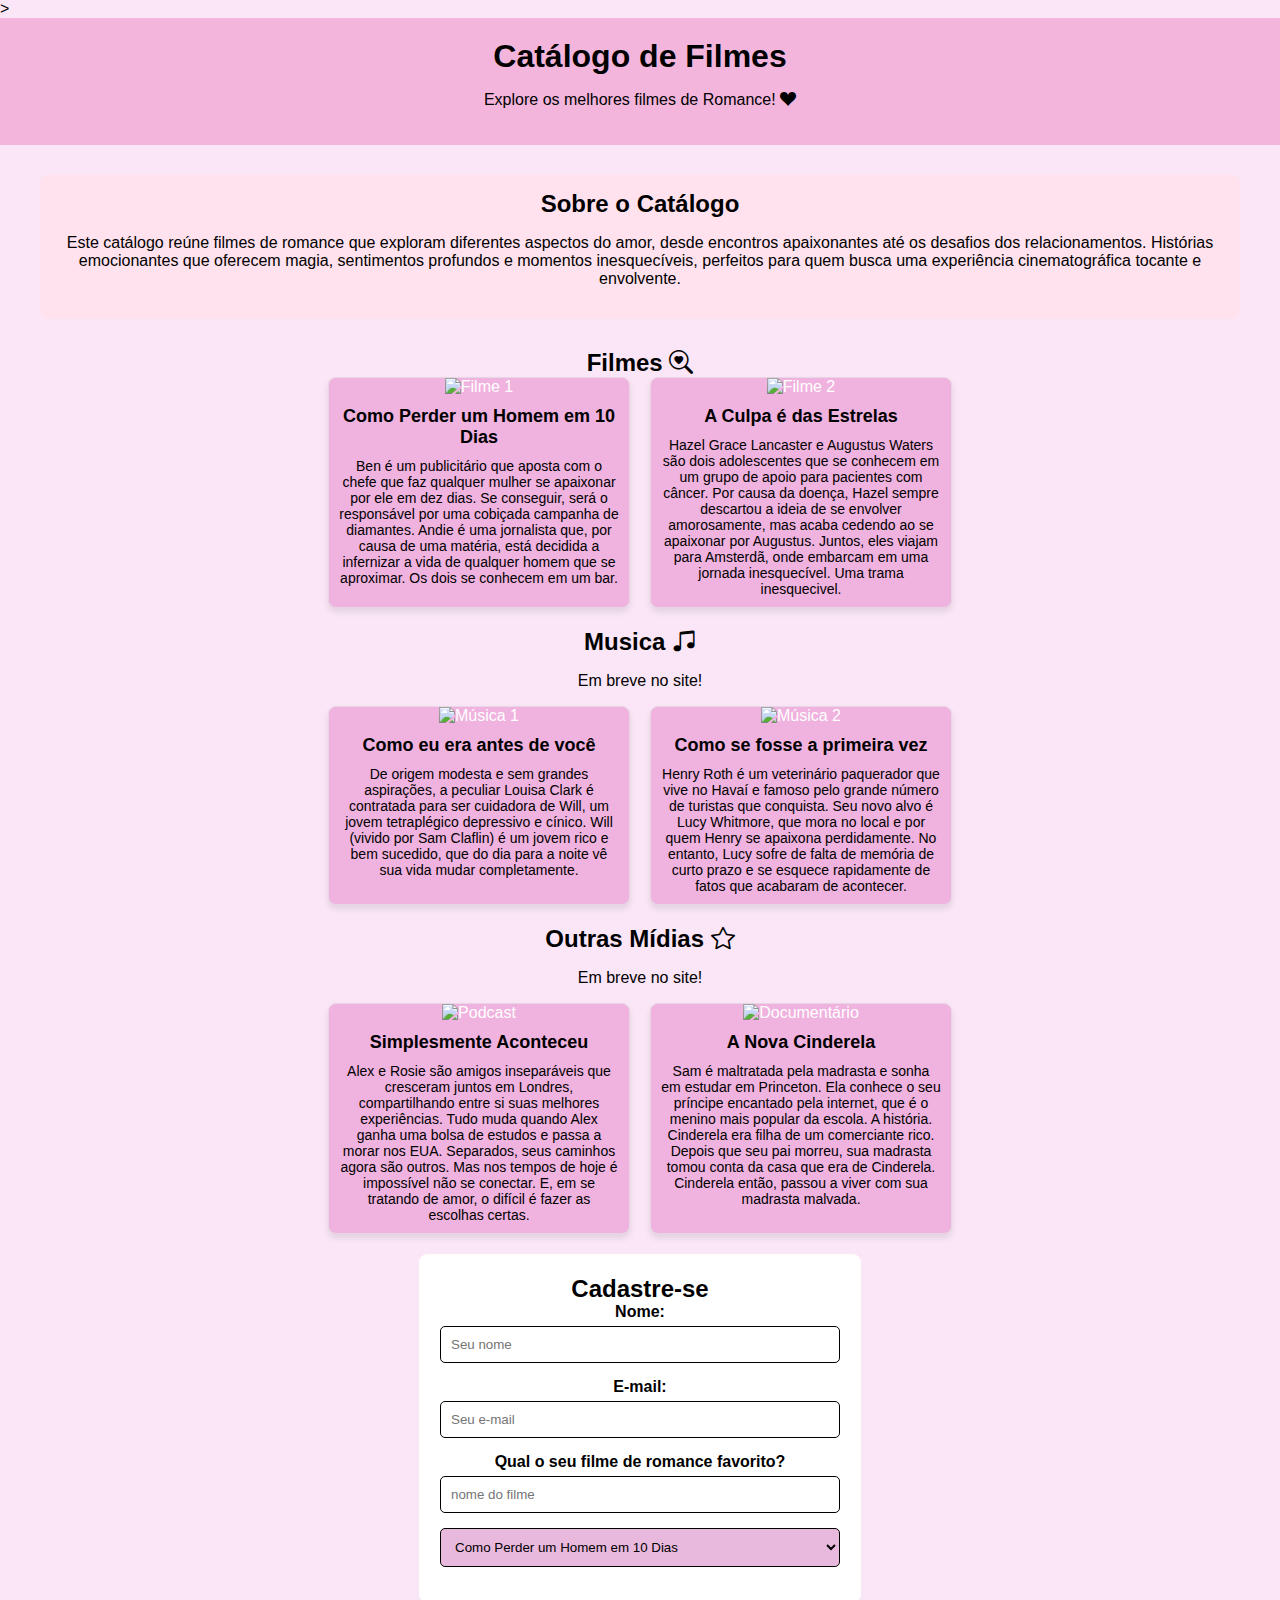
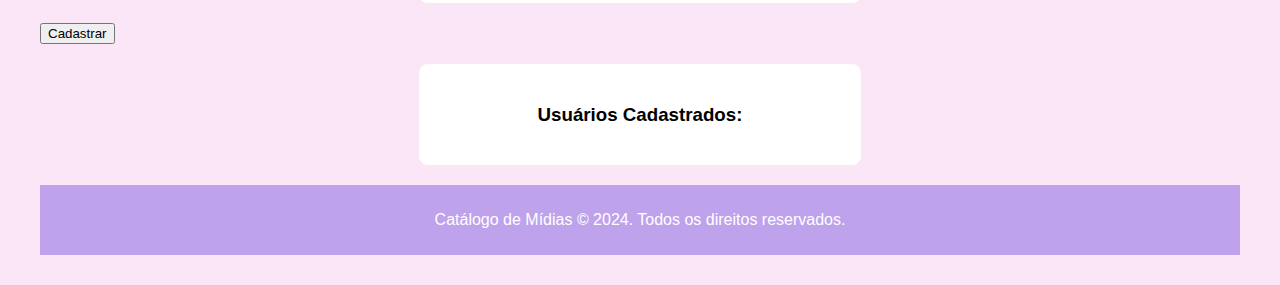
==== commit e84becde: "Update" ====
--- a/index_Luiza.html
+++ b/index_Luiza.html
@@ -212,6 +212,19 @@
                 <!--label for = "Representa uma legenda para um item em uma interface de usuário. "-->
                 <input type="text" id="filme" name="filme" placeholder="nome do filme" required>
                <!--input type = "É usado para criar controles interativos para formulários baseados na web para receber dados do usuário."-->
+               
+               <select>
+                <option>Como Perder um Homem em 10 Dias</option>
+                </optgroup>
+                <option>A Culpa é das Estrelas</option>
+                <option>A Nova Cinderela</option>
+                </optgroup>
+                <option>Como eu era antes de você</option>
+                <option>Como se fosse a primeira vez</option>
+                <option>Simplesmente Aconteceu</option>
+                </optgroup>
+                </select>
+                </section>    
 
                 <button type="submit">Cadastrar</button>
                 <!--button type = "É um elemento HTML representado visualmente por um botão clicável. É um elemento muito útil em formulários ou em qualquer parte de uma página web."-->
--- a/css/Styles_Luiza.css
+++ b/css/Styles_Luiza.css
@@ -109,6 +109,22 @@
     border-radius: 5px;
 }
 
+form select {
+    padding: 10px;
+    margin-bottom: 15px;
+    border: 1px solid #000000;
+    border-radius: 5px;
+    background-color:#e9b8dd ;
+    color: #000000;
+    transition: border-color 0.3;
+}
+
+form select: focus {
+    border-color: #ffffff;
+    outline: none;
+ 
+}
+
 form button {
     padding: 10px;
     background-color: #ff71ecd0;
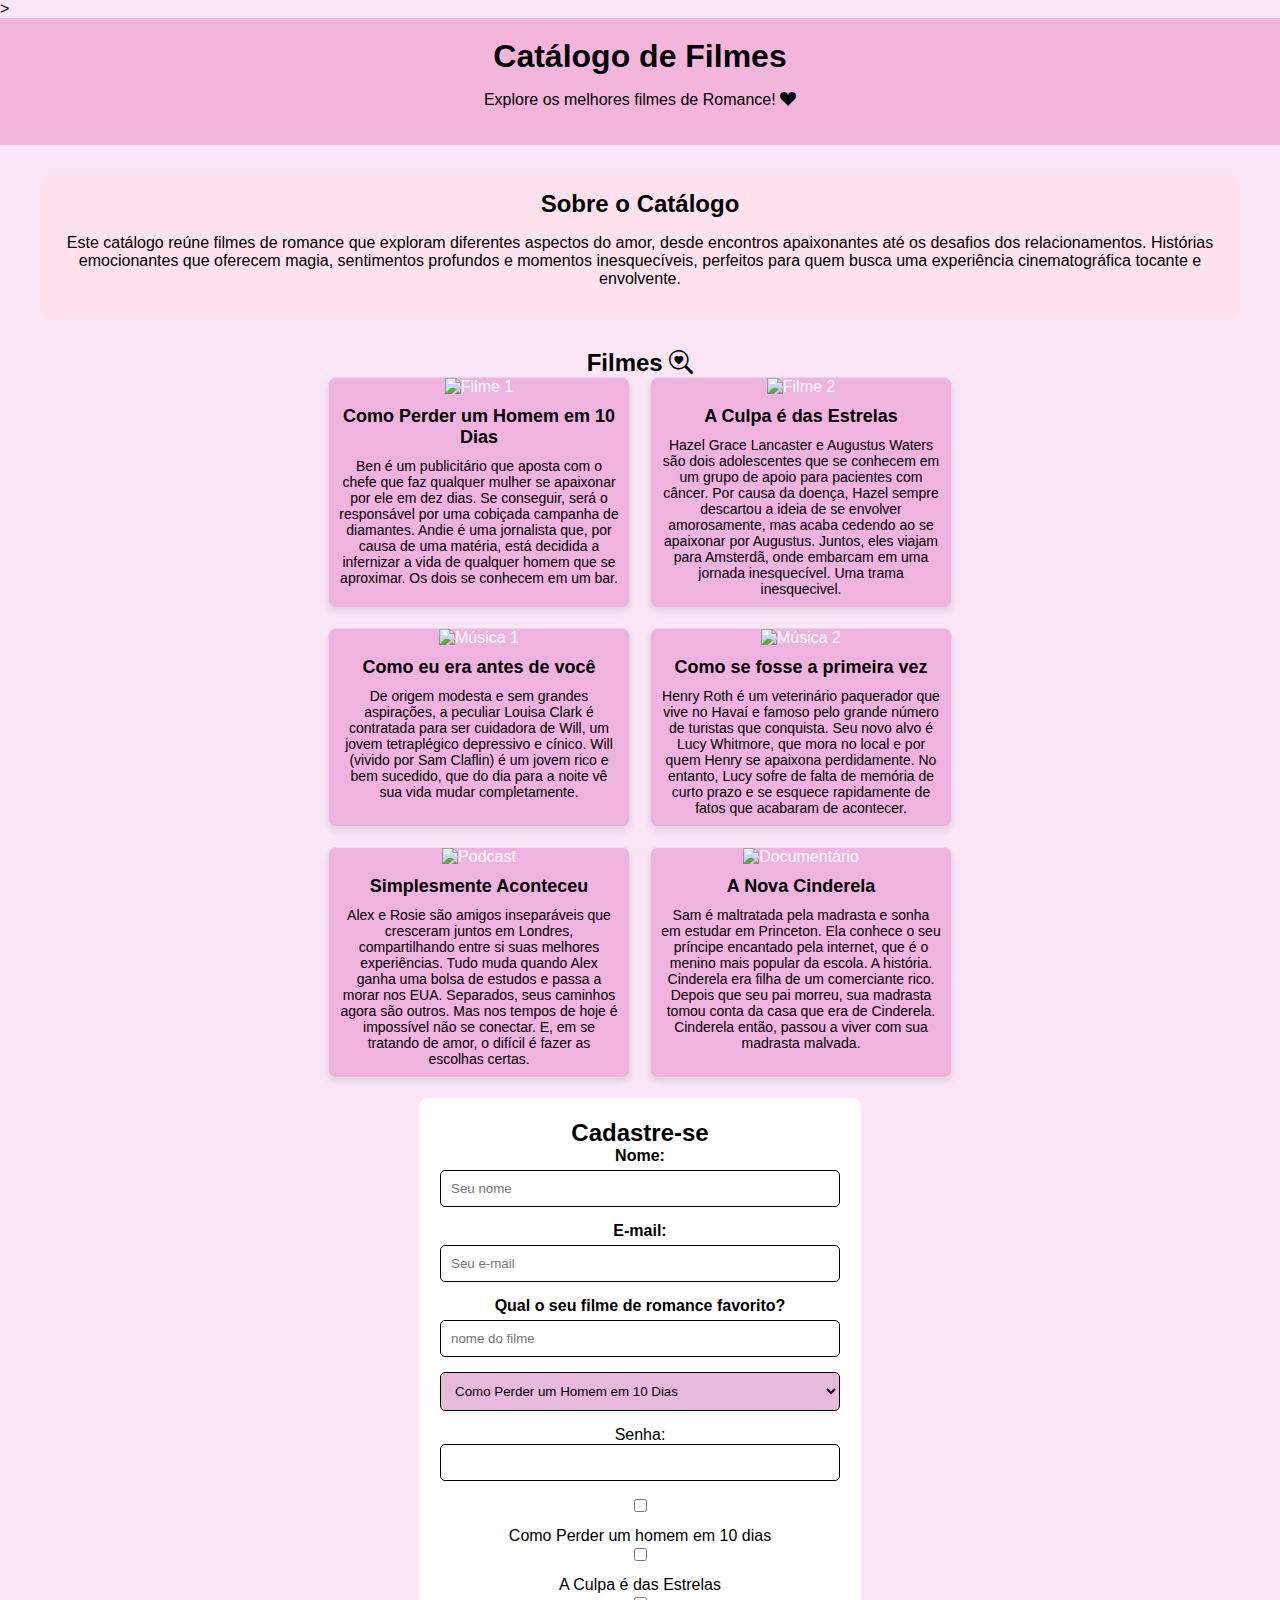
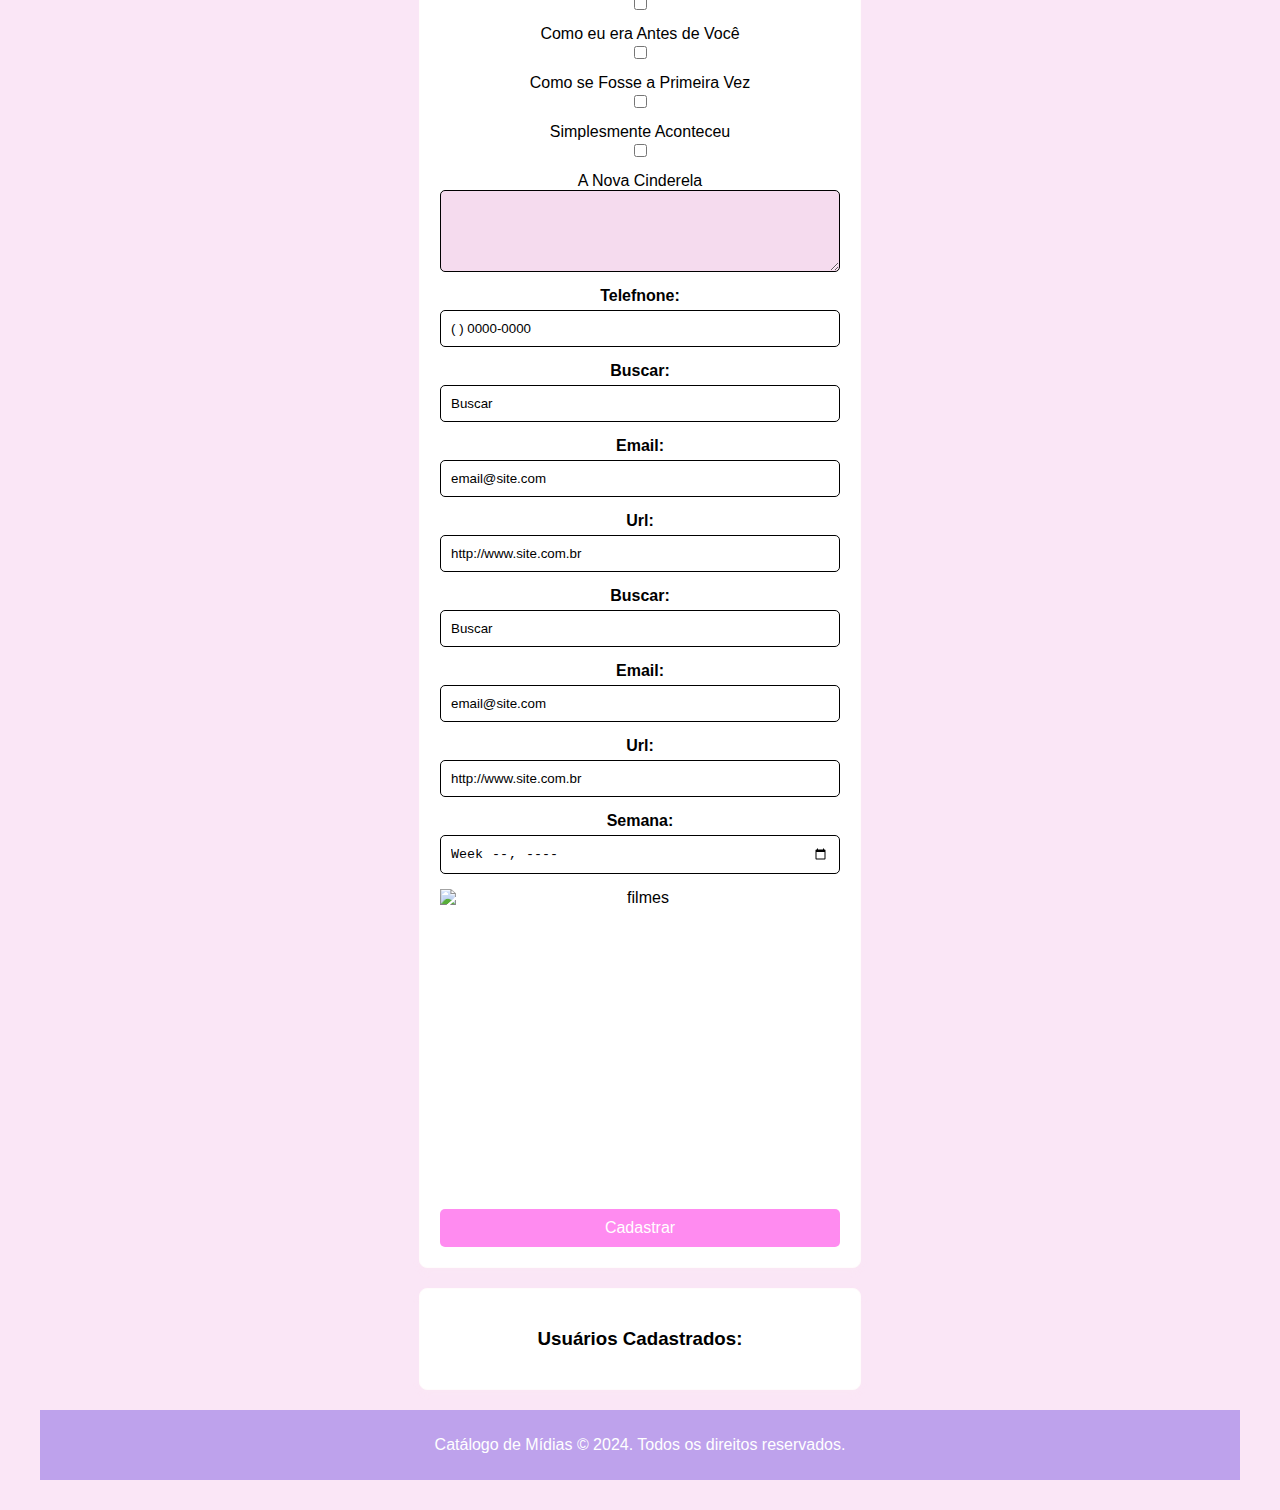
==== commit 3e47e197: "Update" ====
--- a/index_Luiza.html
+++ b/index_Luiza.html
@@ -96,10 +96,10 @@
         <!--Fim da section-->
         <section class="category">
         <!--Inicio da section class="category" = "Representa uma seção genérica contida em um documento HTML, geralmente com um título, quando não existir um elemento semântico mais específico para representá-lo."-->
-            <h2>Musica <i class="bi bi-music-note-beamed"></i></h2>
+            <h2> <i class=></i></h2>
              <!--h2 = "Representam os subtítulos."-->
              <!--i = "Representa uma parte do texto que é destacada do restante"-->
-            <p>Em breve no site!</p>
+            <p></p>
              <!--p = "Utilizada para demarcar um parágrafo"-->
             <div class="grid">
                  <!--Inicio da div class="grid" = "Separar os conteúdos do código HTML em divisões de espaço/conjunto."--> 
@@ -145,10 +145,10 @@
 
         <section class="category">
         <!--Inicio da section class="category" = "Representa uma seção genérica contida em um documento HTML, geralmente com um título, quando não existir um elemento semântico mais específico para representá-lo."-->
-            <h2>Outras Mídias <i class="bi bi-star"></i></h2>
+            <h2> <i class=></i></h2>
              <!--h2 = "Representam os subtítulos."-->
              <!--i = "Representa uma parte do texto que é destacada do restante"-->
-            <p>Em breve no site!</p>
+            <p></p>
             <!--p = "Utilizada para demarcar um parágrafo"-->
             <div class="grid">
             <!--Inicio da div class="grid" = "Separar os conteúdos do código HTML em divisões de espaço/conjunto."--> 
@@ -214,17 +214,44 @@
                <!--input type = "É usado para criar controles interativos para formulários baseados na web para receber dados do usuário."-->
                
                <select>
-                <option>Como Perder um Homem em 10 Dias</option>
+                   <optgroup>
+                    <option>Como Perder um Homem em 10 Dias</option>
+                    <option>A Culpa é das Estrelas</option>
+                    <option>A Nova Cinderela</option>
+                    <option>Como eu era antes de você</option>
+                    <option>Como se fosse a primeira vez</option>
+                    <option>Simplesmente Aconteceu</option>
                 </optgroup>
-                <option>A Culpa é das Estrelas</option>
-                <option>A Nova Cinderela</option>
-                </optgroup>
-                <option>Como eu era antes de você</option>
-                <option>Como se fosse a primeira vez</option>
-                <option>Simplesmente Aconteceu</option>
-                </optgroup>
-                </select>
-                </section>    
+                </select> 
+                Senha:<input type="password" name="senha">
+                <!--Adicione um campo de senha-->
+                <input type="checkbox" id="" name="10_dias" value="Como Perder um homem em 10 dias">Como Perder um homem em 10 dias
+                <input type="checkbox" id="" name="Estrelas" value="A Culpa é das Estrelas">A Culpa é das Estrelas
+                <input type="checkbox" id="" name="Antes_de_você" value="Como eu era Antes de Você">Como eu era Antes de Você
+                <input type="checkbox" id="" name="Primeira_vez" value="Como se Fosse a Primeira Vez">Como se Fosse a Primeira Vez
+                <input type="checkbox" id="" name="SImplesmente_Aconteceu" value="Simplesmente Aconteceu">Simplesmente Aconteceu
+                <input type="checkbox" id="" name="Cinderela" value="A Nova Cinderela">A Nova Cinderela
+                <!--Adiciona um botão-->
+                <textarea type="textarea" id="fobservação" name="fobservação" rows="4"></textarea>
+
+                <label for="ftel">Telefnone:</label>
+                <input type="tel" id="ftel" name="ftel" value="( ) 0000-0000">
+                <label for="fsearch">Buscar:</label>                
+                <input type="search" id="fbuscar" name="fbuscar" value="Buscar">
+                <label for="femail">Email:</label>
+                <input type="email" id="femail" name="femail" value="email@site.com">
+                <label for="furl">Url:</label>
+                <input type="url" id="furl" name="furl" value="http://www.site.com.br">
+                <label for="fsearch">Buscar:</label>
+                <input type="search" id="fbuscar" name="fbuscar" value="Buscar">
+                <label for="femail">Email:</label>
+                <input type="email" id="femail" name="femail" value="email@site.com">
+                <label for="furl">Url:</label>
+                <input type="url" id="furl" name="furl" value="http://www.site.com.br">
+                <label for="fweek">Semana:</label>
+                <input type="week" id="fweek" name="fweek" placeholder="">
+                <img src="images/foto.jpg" alt="filmes" width="400" height="320">
+
 
                 <button type="submit">Cadastrar</button>
                 <!--button type = "É um elemento HTML representado visualmente por um botão clicável. É um elemento muito útil em formulários ou em qualquer parte de uma página web."-->
--- a/css/Styles_Luiza.css
+++ b/css/Styles_Luiza.css
@@ -119,10 +119,19 @@
     transition: border-color 0.3;
 }
 
-form select: focus {
+form select:focus {
     border-color: #ffffff;
     outline: none;
- 
+
+}
+form textarea {
+    padding: 10px;
+    margin-bottom: 15px;
+    border: 1px solid #000000;
+    border-radius: 5px;
+    background-color:#f5dbee ;
+    color: #000000;
+    transition: border-color 0.3;
 }
 
 form button {
